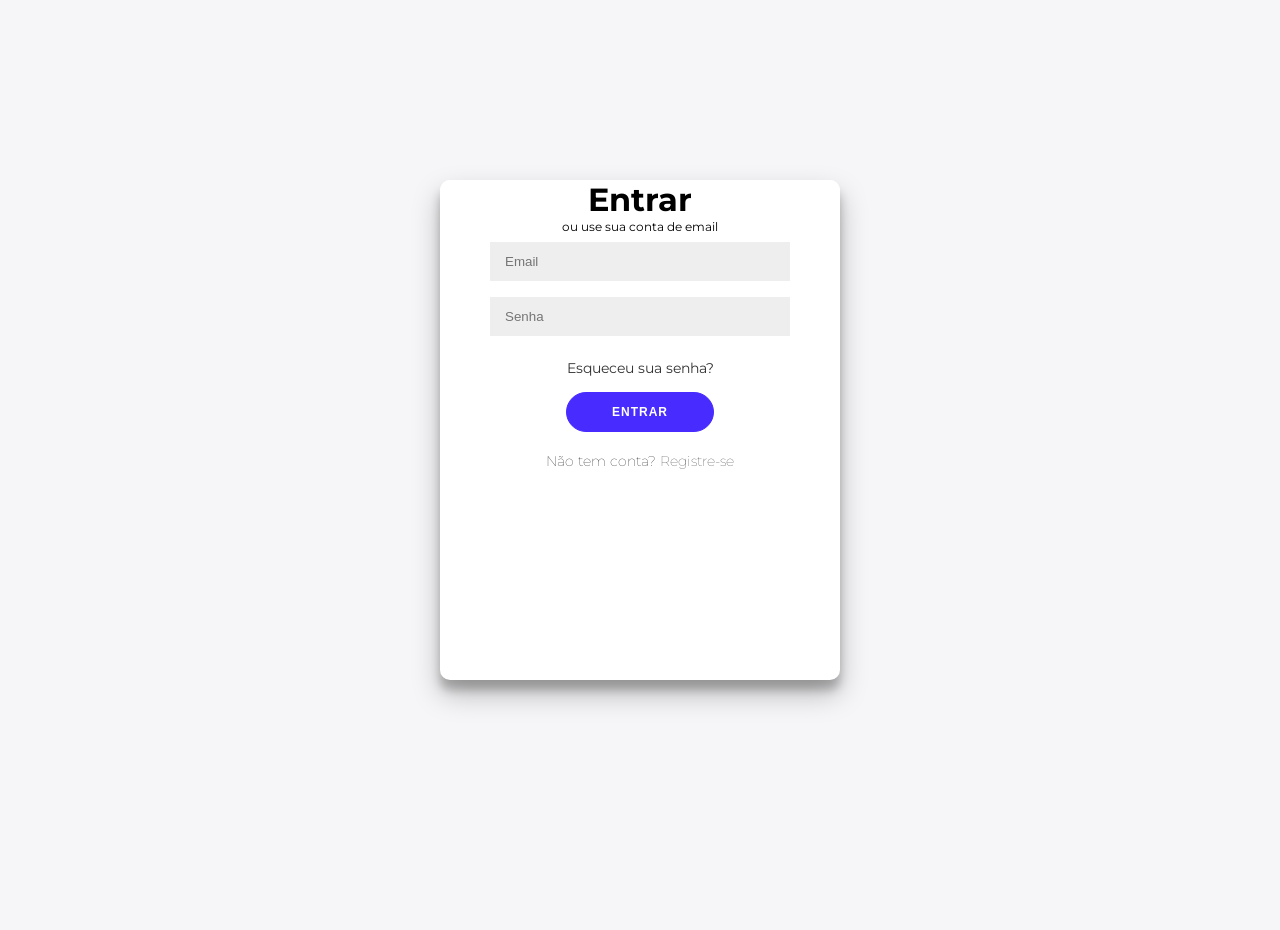
==== contracto/public/pages/login.html @ 087b5dd2 "Nova organização Método MVC, funcionamento de banco de dados," ====
<!DOCTYPE html>
<html lang="pt-BR">
<head>
    <meta charset="UTF-8">
    <meta name="viewport" content="width=device-width, initial-scale=1.0">
    <title>Login</title>
    <link rel="stylesheet" href="../css/style.css">
    <script defer src="../js/login.js"></script>
</head>
<body>
    <div class="container">
        <div class="form-container sign-in-container">
            <form id="loginForm">
                <h1>Entrar</h1>
                <span>ou use sua conta de email</span>
                <input type="email" id="login_email" placeholder="Email" required />
                <input type="password" id="login_password" placeholder="Senha" required />
                <a href="#">Esqueceu sua senha?</a>
                <button type="submit">Entrar</button>
                <p>Não tem conta? <a href="register.html">Registre-se</a></p>
                <div id="login_message" style="color: red;"></div> <!-- Adicionado -->
            </form>
        </div>
    </div>
</body>
</html>
---- contracto/public/css/style.css ----
@import url('https://fonts.googleapis.com/css?family=Montserrat:400,800');

* {
    box-sizing: border-box;
}

body {
    background: #f6f5f7;
    display: flex;
    justify-content: center;
    align-items: center;
    flex-direction: column;
    font-family: 'Montserrat', sans-serif;
    height: 100vh;
    margin: -20px 0 50px;
}

h1 {
    font-weight: bold;
    margin: 0;
}

p {
    font-size: 14px;
    font-weight: 100;
    margin: 20px 0 30px;
}

span {
    font-size: 12px;
}

a {
    color: #333;
    font-size: 14px;
    text-decoration: none;
    margin: 15px 0;
}

button {
    border-radius: 20px;
    border: 1px solid #472bff;
    background-color: #472bff;
    color: #FFFFFF;
    font-size: 12px;
    font-weight: bold;
    padding: 12px 45px;
    letter-spacing: 1px;
    text-transform: uppercase;
    transition: transform 80ms ease-in;
}

button:active {
    transform: scale(0.95);
}

button:focus {
    outline: none;
}

form {
    background-color: #FFFFFF;
    display: flex;
    align-items: center;
    justify-content: center;
    flex-direction: column;
    padding: 0 50px;
    height: 100%;
    text-align: center;
    width: 100%;
}

input {
    background-color: #eee;
    border: none;
    padding: 12px 15px;
    margin: 8px 0;
    width: 100%;
}

.container {
    background-color: #fff;
    border-radius: 10px;
    box-shadow: 0 14px 28px rgba(0,0,0,0.25), 
                0 10px 10px rgba(0,0,0,0.22);
    position: relative;
    overflow: hidden;
    width: 400px;
    max-width: 100%;
    min-height: 500px;
}

.social-container {
    margin: 20px 0;
}

.social-container a {
    border: 1px solid #DDDDDD;
    border-radius: 50%;
    display: inline-flex;
    justify-content: center;
    align-items: center;
    margin: 0 5px;
    height: 40px;
    width: 40px;
    font-size: 16px;
    color: #333;
}

a:hover {
    color: #472bff;
}

footer {
    background-color: #222;
    color: #fff;
    font-size: 14px;
    bottom: 0;
    position: fixed;
    left: 0;
    right: 0;
    text-align: center;
    z-index: 999;
}

footer p {
    margin: 10px 0;
}

footer a {
    color: #3c97bf;
    text-decoration: none;
}
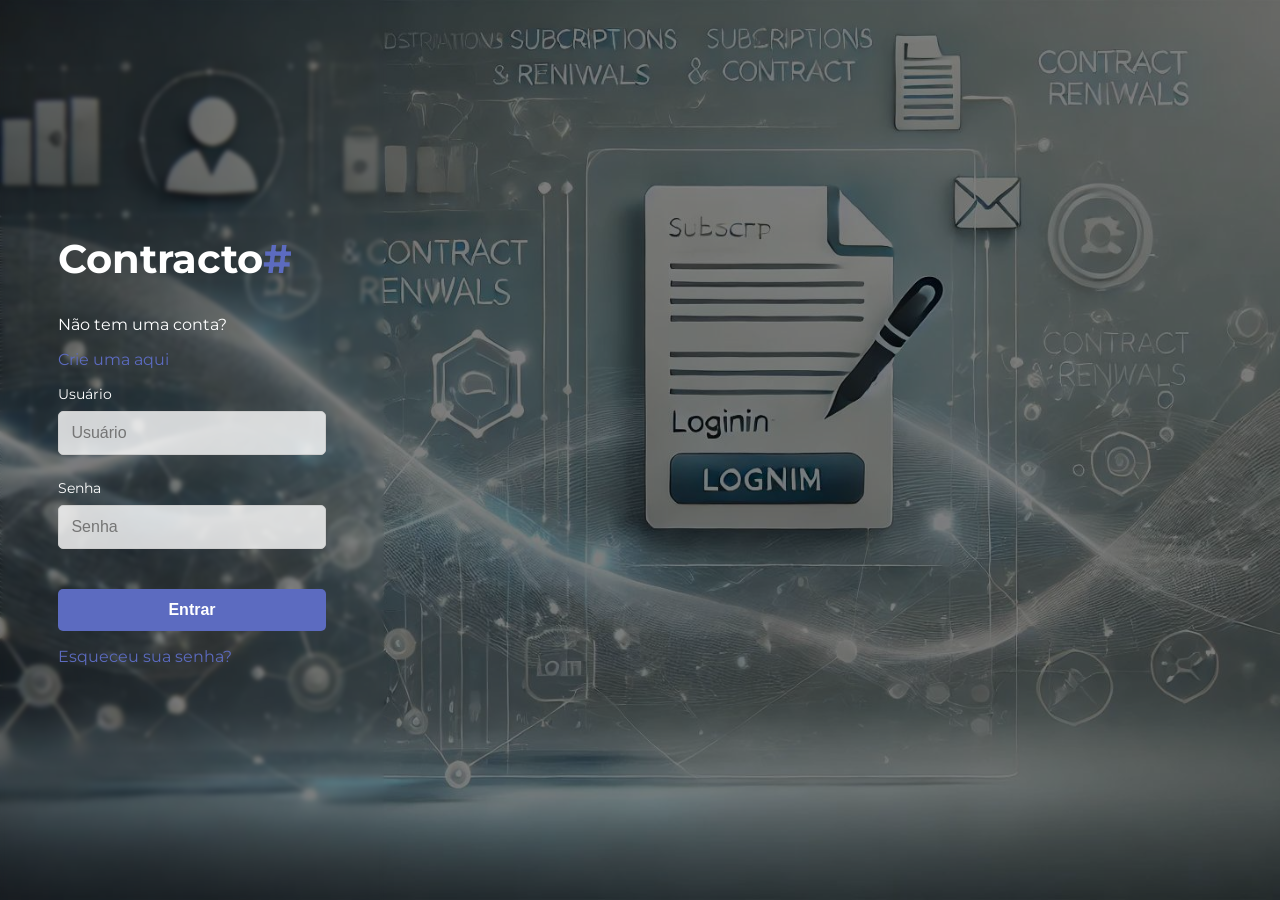
==== commit f1087ef0: "Add files via upload" ====
--- a/contracto/public/pages/login.html
+++ b/contracto/public/pages/login.html
@@ -3,24 +3,32 @@
 <head>
     <meta charset="UTF-8">
     <meta name="viewport" content="width=device-width, initial-scale=1.0">
-    <title>Login</title>
-    <link rel="stylesheet" href="../css/style.css">
+    <title>Contracto - Login</title>
+    <link rel="stylesheet" href="../css/styleLogin.css">
     <script defer src="../js/login.js"></script>
 </head>
 <body>
-    <div class="container">
-        <div class="form-container sign-in-container">
+
+    <div class="left-side">
+        <div class="form-content">
+            <div class="logo">
+                <h1>Contracto<span>#</span></h1>
+            </div>
+            <p>Não tem uma conta? <a href="register.html">Crie uma aqui</a></p> <!-- Novo parágrafo adicionado aqui -->
             <form id="loginForm">
-                <h1>Entrar</h1>
-                <span>ou use sua conta de email</span>
-                <input type="email" id="login_email" placeholder="Email" required />
-                <input type="password" id="login_password" placeholder="Senha" required />
+                <div class="input-group">
+                    <label for="login_email">Usuário</label>
+                    <input type="text" id="login_email" placeholder="Usuário" required />
+                </div>
+                <div class="input-group">
+                    <label for="login_password">Senha</label>
+                    <input type="password" id="login_password" placeholder="Senha" required />
+                </div>
+                <button type="submit">Entrar</button>
                 <a href="#">Esqueceu sua senha?</a>
-                <button type="submit">Entrar</button>
-                <p>Não tem conta? <a href="register.html">Registre-se</a></p>
-                <div id="login_message" style="color: red;"></div> <!-- Adicionado -->
             </form>
         </div>
     </div>
+    <div class="right-side"></div>
 </body>
 </html>
--- a/contracto/public/css/styleLogin.css
+++ b/contracto/public/css/styleLogin.css
@@ -0,0 +1,125 @@
+@import url('https://fonts.googleapis.com/css?family=Montserrat:400,800');
+
+* {
+    box-sizing: border-box;
+    margin: 0;
+    padding: 0;
+}
+
+body {
+    font-family: 'Montserrat', sans-serif;
+    height: 100vh;
+    display: flex;
+    background: url('../css/login.jfif') center center/cover no-repeat; /* Imagem no fundo */
+    position: relative;
+    justify-content: flex-start; /* Alinha o conteúdo à esquerda */
+}
+
+body::before {
+    content: "";
+    position: absolute;
+    top: 0;
+    left: 0;
+    width: 100%;
+    height: 100%;
+    background: rgba(0, 0, 0, 0.5); /* Sobreposição escura na imagem de fundo */
+    z-index: 0; /* Fica atrás do conteúdo */
+}
+
+.left-side {
+    position: absolute; /* Fixado à esquerda */
+    top: 0;
+    left: 0;
+    height: 100%;
+    width: 30%; /* Ocupa 40% da largura da tela */
+    display: flex;
+    justify-content: center;
+    align-items: center;
+    z-index: 1; /* Fica acima da sobreposição */
+    background: rgba(255, 255, 255, 0); /* Fundo mais translúcido (opacidade aumentada) */
+    backdrop-filter: blur(2px); /* Efeito de desfoque */
+}
+
+.form-content {
+    width: 80%; /* Ajuste a largura do formulário */
+    background-color: transparent; /* Fundo transparente */
+    padding: 20px;
+    border-radius: 10px;
+}
+
+.logo h1 {
+    font-size: 2.5rem;
+    margin-bottom: 2rem;
+    font-weight: 700;
+    color: #FFFFFF;
+}
+
+.logo h1 span {
+    color: #5C6BC0; /* Cor do # */
+}
+
+.input-group {
+    display: flex;
+    flex-direction: column;
+    margin-bottom: 1.5rem;
+}
+
+.input-group label {
+    font-size: 0.9rem;
+    margin-bottom: 0.5rem;
+    color: #FFFFFF;
+}
+
+.input-group input {
+    padding: 12px;
+    font-size: 1rem;
+    border-radius: 5px;
+    border: 1px solid #ccc;
+    background-color: rgba(255, 255, 255, 0.8);
+    width: 100%;
+}
+
+button {
+    width: 100%;
+    padding: 12px;
+    border: none;
+    background-color: #5C6BC0;
+    color: white;
+    font-size: 1rem;
+    font-weight: bold;
+    border-radius: 5px;
+    cursor: pointer;
+    margin-top: 1rem;
+}
+
+button:hover {
+    background-color: #3949AB;
+}
+
+a {
+    display: inline-block;
+    margin-top: 1rem;
+    color: #FFFFFF;
+    text-decoration: none;
+}
+
+a:hover {
+    text-decoration: underline;
+}
+
+.form-content p {
+    color: #FFFFFF; /* Cor do texto */
+    text-align: left; /* Alinha o texto à esquerda */
+    margin-bottom: 1rem; /* Espaço abaixo do parágrafo */
+}
+
+.form-content a {
+    color: #5C6BC0; /* Cor do link */
+    text-decoration: none; /* Remove o sublinhado */
+}
+
+.form-content a:hover {
+    text-decoration: underline; /* Adiciona sublinhado ao passar o mouse */
+}
+
+
